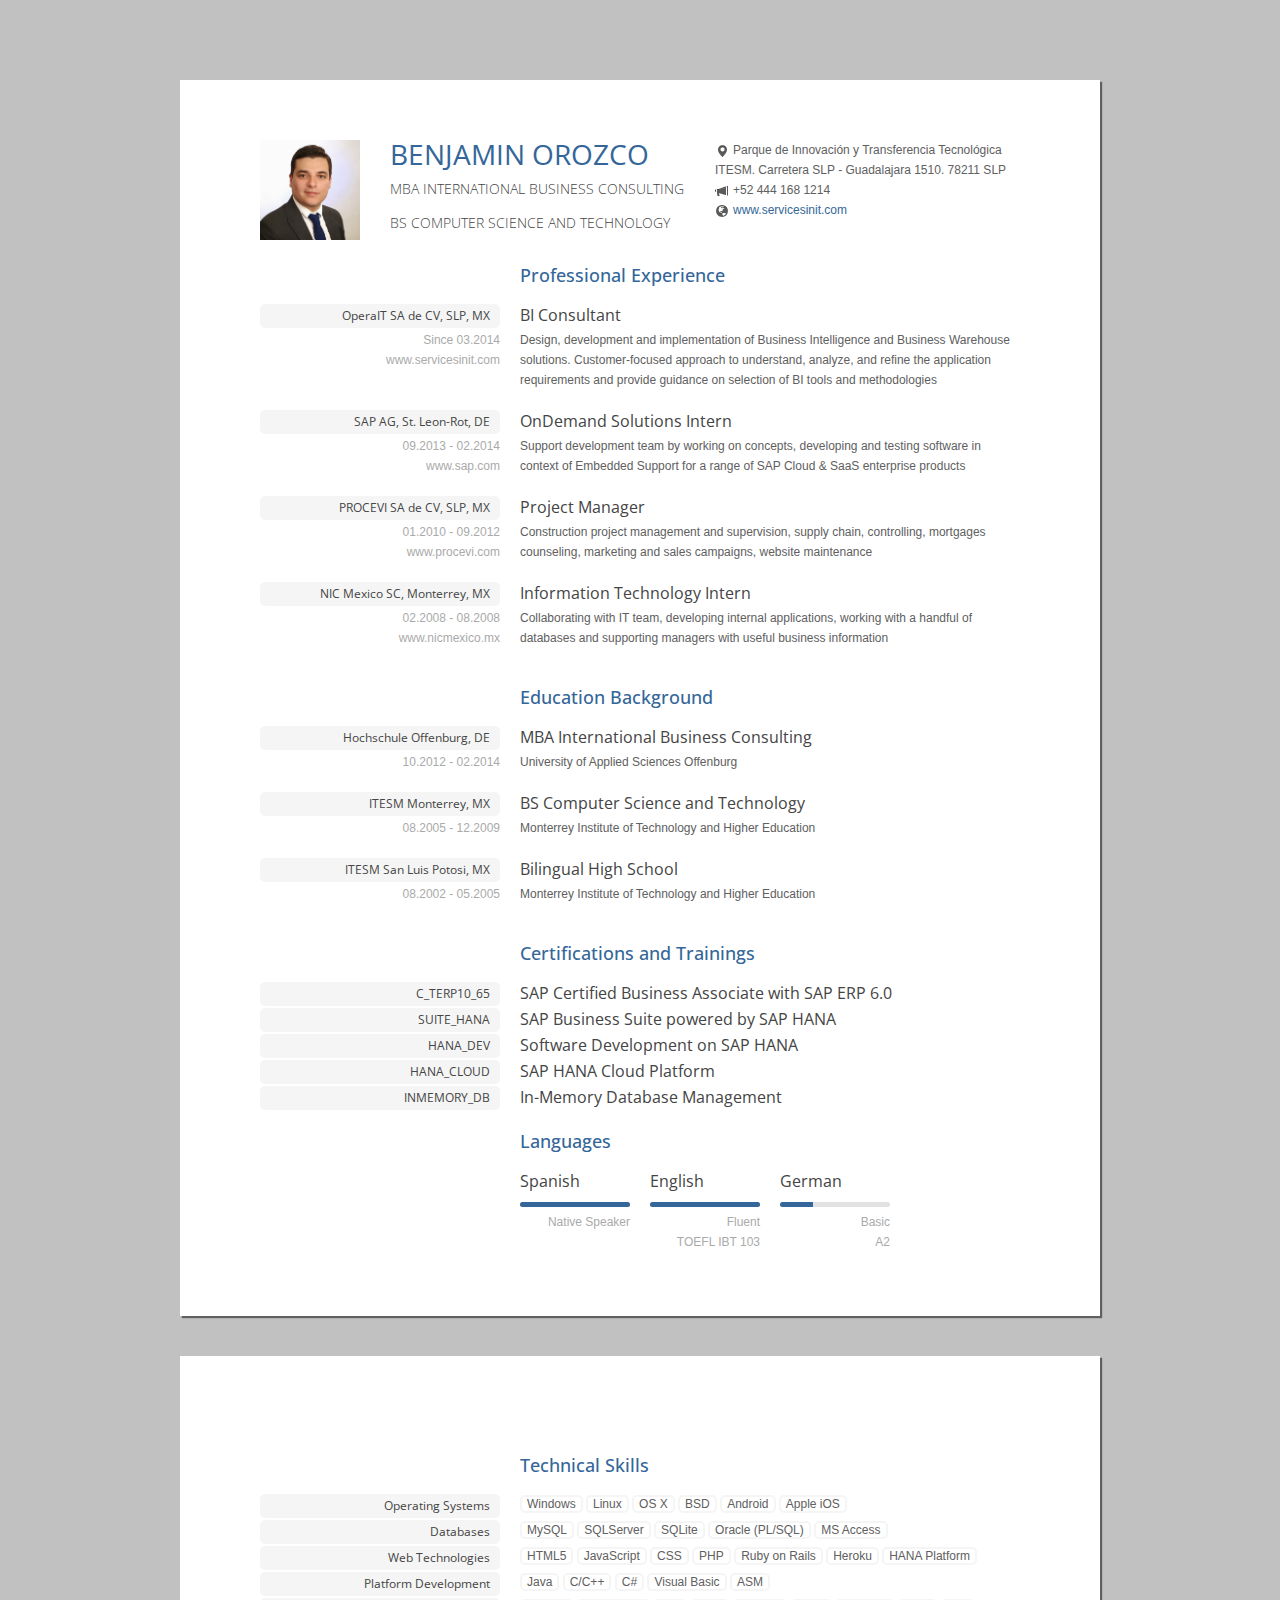
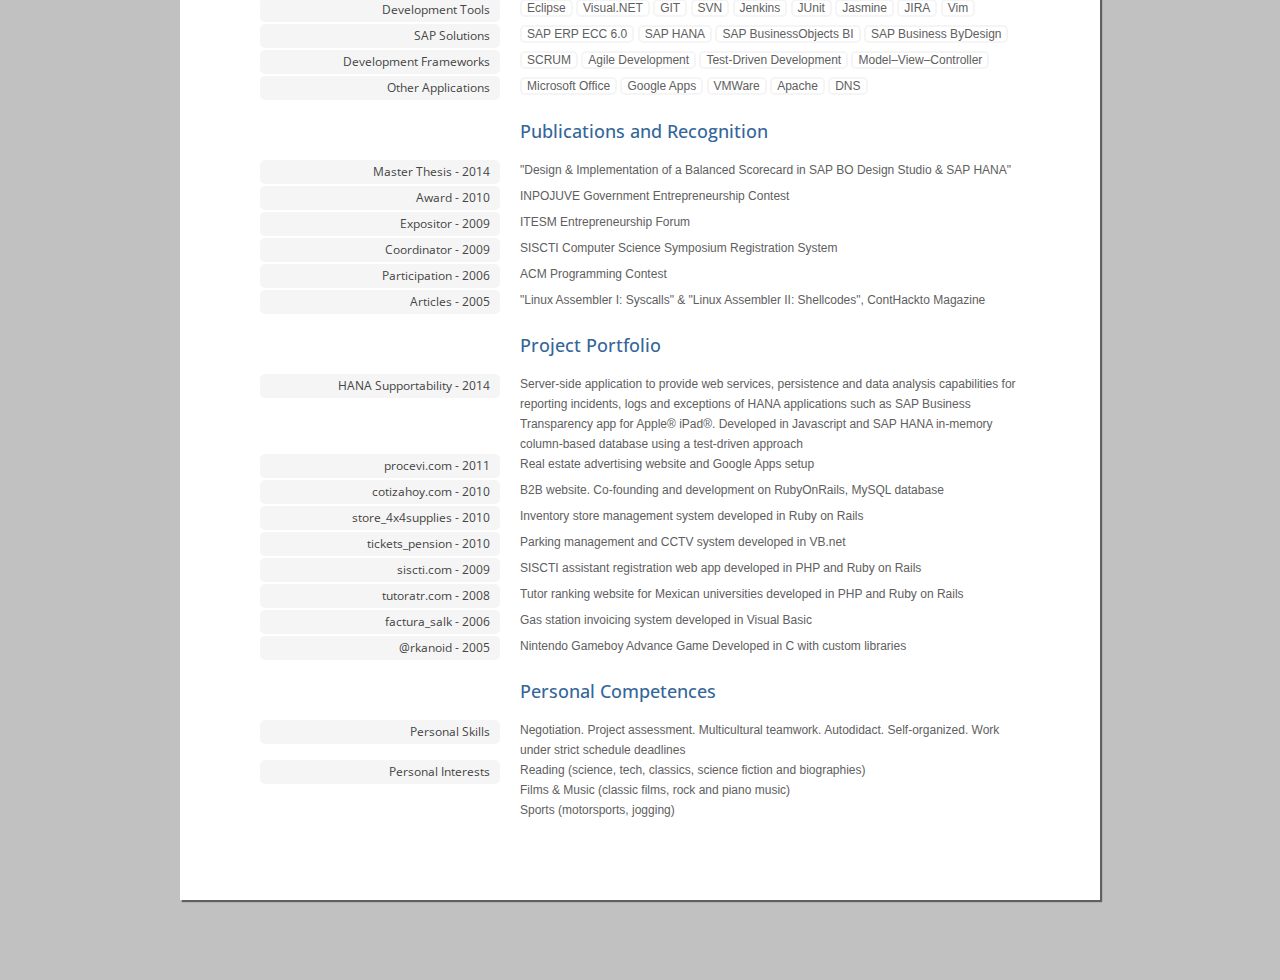
==== index_servicesinit.html @ 844eddcd "services in it branch" ====
<!DOCTYPE html>
<html lang="en">
	<head>
		<meta charset="utf-8">
		<meta name="viewport" content="width=device-width, initial-scale=1, maximum-scale=1" />
		<meta name="Description" content="Benjamin Orozco Resume / CV - cv.benoror.com - benoror@gmail.com - BS Computer Science and Technology - MBA International Business Consulting" />
		<meta name="Keywords"    content="Benjamin Orozco Resume / CV - cv.benoror.com - benoror@gmail.com - BS Computer Science and Technology - MBA International Business Consulting" />
		<title>Benjamin Orozco</title>
		<link rel="shortcut icon" href="favicon.ico" />
		<link type="text/css" href="base.css" rel="stylesheet" media="all" />
		<link type="text/css" href="grid.css" rel="stylesheet" media="all" />
		<link type="text/css" href="layout.css" rel="stylesheet" media="all" />
		<link href='http://fonts.googleapis.com/css?family=Open+Sans:300,400,700' rel='stylesheet' type='text/css' />
	</head>
	<body>
		<div class="wrap">
			<div class="content">
				<div class="row">
					<div class="span2">
						<img class="self-picture" src="Foto_CV_medium_BlueTie.jpg" alt="self-picture" />
					</div>
					<div class="span5">
						<h1 class="logo"> <a href="http://cv.benoror.com">Benjamin Orozco</a> </h1>
						<h1 class="logo"> <small>MBA International Business Consulting<br />BS Computer Science and Technology</small> </h1>
					</div>
					<div class="span5">
						<ul class="contact-info hide-on-phone fixed">
							<li><span class="icon icon-map-marker"></span>Parque de Innovación y Transferencia Tecnológica ITESM. Carretera SLP - Guadalajara 1510. 78211 SLP</li>
							<li><span class="icon icon-bullhorn"></span>+52 444 168 1214</li>
							<li><span class="icon icon-globe"></span><a href="http://www.servicesinit.com/">www.servicesinit.com</a></li>
						</ul>
					</div>
				</div>
				<!-- <div class="row">
					<div class="span12">
						<h2 class="cv-profile">BS Computer Science engineer as web developer, database administration, business intelligence. SAP certified on SAP HANA and Cloud technologies. MBA in International Business Consulting. Entrepreneur on a handful of ideas into web apps, on my own or with partners. Experienced in construction project management for the residential market in México.</h2>
					</div>
				</div> -->
				
				<!-- <div class="hr hide-on-phone"></div> -->
				
				<!-- 
					PROFESSIONAL EXPERIENCE
				-->
				
				<div class="row">
					<div class="span4">&nbsp;</div>
					<div class="span8">
						<h3 class="cv-section-title">Professional Experience</h3>
					</div>
				</div>
				
				<div class="row">
					<div class="span4 cv-item-description">
						<h6>OperaIT SA de CV, SLP, MX</h6>
						<p>
							<span class="mute">Since 03.2014</span><br/>
							<span class="mute">www.servicesinit.com</span>
						</p>
					</div>
					<div class="span8 cv-item-details">
						<h4>BI Consultant</h4>
						<p>Design, development and implementation of Business Intelligence and Business Warehouse solutions. Customer-focused approach to understand, analyze, and refine the application requirements and provide guidance on selection of BI tools and methodologies</p>
					</div>
				</div>
				<div class="row">
					<div class="span4 cv-item-description">
						<h6>SAP AG, St. Leon-Rot, DE</h6>
						<p>
							<span class="mute">09.2013 - 02.2014</span><br/>
							<span class="mute">www.sap.com</span>
						</p>
					</div>
					<div class="span8 cv-item-details">
						<h4>OnDemand Solutions Intern</h4>
						<p>Support development team by working on concepts, developing and testing software in context of Embedded Support for a range of SAP Cloud & SaaS enterprise products</p>
						<!-- <ul class="disc last">
							<li>Nunc in dolor id lacus dictum euismod molestie ut tortor</li>
							<li>Donec eget nunc pulvinar tortor sollicitudin consectetur id eget eros</li>
							<li>Lorem ipsum dolor sit amet, consectetur adipiscing elit</li>
						</ul> -->
					</div>
				</div>
				<div class="row">
					<div class="span4 cv-item-description">
						<h6>PROCEVI SA de CV, SLP, MX</h6>
						<p>
							<span class="mute">01.2010 - 09.2012</span><br/>
							<span class="mute">www.procevi.com</span>
						</p>
					</div>
					<div class="span8 cv-item-details">
						<h4>Project Manager</h4>
						<p>Construction project management and supervision, supply chain, controlling, mortgages counseling, marketing and sales campaigns, website maintenance</p>
					</div>
				</div>
				<div class="row">
					<div class="span4 cv-item-description">
						<h6>NIC Mexico SC, Monterrey, MX</h6>
						<p>
							<span class="mute">02.2008 - 08.2008</span><br/>
							<span class="mute">www.nicmexico.mx</span>
						</p>
					</div>
					<div class="span8 cv-item-details">
						<h4>Information Technology Intern</h4>
						<p>Collaborating with IT team, developing internal applications, working with a handful of databases and supporting managers with useful business information</p>
					</div>
				</div>
				
				<!-- 
					EDUCATION BACKGROUND
				-->
				
				<div class="row">
					<div class="span4">&nbsp;</div>
					<div class="span8">
						<h3 class="cv-section-title">Education Background</h3>
					</div>
				</div>
				
				<div class="row">
					<div class="span4 cv-item-description">
						<h6>Hochschule Offenburg, DE</h6>
						<p>
							<span class="mute">10.2012 - 02.2014</span>
						</p>
					</div>
					<div class="span8 cv-item-details">
						<h4>MBA International Business Consulting</h4>
						<p>University of Applied Sciences Offenburg</p>
					</div>
				</div>
				<div class="row">
					<div class="span4 cv-item-description">
						<h6>ITESM Monterrey, MX</h6>
						<p>
							<span class="mute">08.2005 - 12.2009</span>
						</p>
					</div>
					<div class="span8 cv-item-details">
						<h4>BS Computer Science and Technology</h4>
						<p>Monterrey Institute of Technology and Higher Education</p>
					</div>
				</div>
				<div class="row">
					<div class="span4 cv-item-description">
						<h6>ITESM San Luis Potosi, MX</h6>
						<p>
							<span class="mute">08.2002 - 05.2005</span>
						</p>
					</div>
					<div class="span8 cv-item-details">
						<h4>Bilingual High School</h4>
						<p>Monterrey Institute of Technology and Higher Education</p>
					</div>
				</div>
				
				<!-- 
					CERTIFICATIONS
				-->
				
				<div class="row">
					<div class="span4">&nbsp;</div>
					<div class="span8">
						<h3 class="cv-section-title">Certifications and Trainings</h3>
					</div>
				</div>

				<div class="row">
					<div class="span4 cv-item-description">
						<h6>C_TERP10_65</h6>
					</div>
					<div class="span8 cv-item-details">
						<h4>SAP Certified Business Associate with SAP ERP 6.0</h4>
					</div>
				</div>
				<div class="row">
					<div class="span4 cv-item-description">
						<h6>SUITE_HANA</h6>
					</div>
					<div class="span8 cv-item-details">
						<h4>SAP Business Suite powered by SAP HANA</h4>
					</div>
				</div>
				<div class="row">
					<div class="span4 cv-item-description">
						<h6>HANA_DEV</h6>
					</div>
					<div class="span8 cv-item-details">
						<h4>Software Development on SAP HANA</h4>
					</div>
				</div>
				<div class="row">
					<div class="span4 cv-item-description">
						<h6>HANA_CLOUD</h6>
					</div>
					<div class="span8 cv-item-details">
						<h4>SAP HANA Cloud Platform</h4>
					</div>
				</div>
				<div class="row">
					<div class="span4 cv-item-description">
						<h6>INMEMORY_DB</h6>
					</div>
					<div class="span8 cv-item-details">
						<h4>In-Memory Database Management</h4>
					</div>
				</div>
				
				<!-- 
					LANGUAGES
				-->
				
				<div class="row">
					<div class="span4">&nbsp;</div>
					<div class="span8">
						<h3 class="cv-section-title">Languages</h3>
					</div>
				</div>
				<div class="row">
					<div class="span4">&nbsp;</div>
					<div class="span8">
						<div class="row">
							<div class="span2 skill">
								<h4>Spanish</h4>
								<div class="level"><span class="l-10"></span></div>
								<p>Native Speaker</p>
							</div>
							<div class="span2 skill">
								<h4>English</h4>
								<div class="level"><span class="l-10"></span></div>
								<p>Fluent<br/>TOEFL IBT 103</p>
							</div>
							<div class="span2 skill">
								<h4>German</h4>
								<div class="level"><span class="l-3"></span></div>
								<p>Basic<br/>A2</p>
							</div>
						</div>
					</div>
				</div>
				
			</div>
		</div>
		
		
		<div class="wrap">
			<div class="content">
				
				<!-- 
					TECHNICAL SKILLS
				-->
				
				<div class="row ">
					<div class="span4">&nbsp;</div>
					<div class="span8">
						<br />
						<h3 class="cv-section-title">Technical Skills</h3>
					</div>
				</div>
				
				<div class="row">
					<div class="span4 cv-item-description">
						<h6>Operating Systems</h6>
					</div>
					<div class="span8">
						<span class="highlight">Windows</span>
						<span class="highlight">Linux</span>
						<span class="highlight">OS X</span>
						<span class="highlight">BSD</span>
						<span class="highlight">Android</span>
						<span class="highlight">Apple iOS</span>
					</div>
				</div>
				<div class="row">
					<div class="span4 cv-item-description">
						<h6>Databases</h6>
					</div>
					<div class="span8">
						<span class="highlight">MySQL</span>
						<span class="highlight">SQLServer</span>
						<span class="highlight">SQLite</span>
						<span class="highlight">Oracle (PL/SQL)</span>
						<span class="highlight">MS Access</span>
					</div>
				</div>
				<div class="row">
					<div class="span4 cv-item-description">
						<h6>Web Technologies</h6>
					</div>
					<div class="span8">
						<span class="highlight">HTML5</span>
						<span class="highlight">JavaScript</span>
						<span class="highlight">CSS</span>
						<span class="highlight">PHP</span>
						<span class="highlight">Ruby on Rails</span>
						<span class="highlight">Heroku</span>
						<span class="highlight">HANA Platform</span>
					</div>
				</div>
				<div class="row">
					<div class="span4 cv-item-description">
						<h6>Platform Development</h6>
					</div>
					<div class="span8">
						<span class="highlight">Java</span>
						<span class="highlight">C/C++</span>
						<span class="highlight">C#</span>
						<span class="highlight">Visual Basic</span>
						<span class="highlight">ASM</span>
					</div>
				</div>
				<div class="row">
					<div class="span4 cv-item-description">
						<h6>Development Tools</h6>
					</div>
					<div class="span8">
						<span class="highlight">Eclipse</span>
						<span class="highlight">Visual.NET</span>
						<span class="highlight">GIT</span>
						<span class="highlight">SVN</span>
						<span class="highlight">Jenkins</span>
						<span class="highlight">JUnit</span>
						<span class="highlight">Jasmine</span>
						<span class="highlight">JIRA</span>
						<span class="highlight">Vim</span>
					</div>
				</div>
				<div class="row">
					<div class="span4 cv-item-description">
						<h6>SAP Solutions</h6>
					</div>
					<div class="span8">
						<span class="highlight">SAP ERP ECC 6.0</span>
						<span class="highlight">SAP HANA</span>
						<span class="highlight">SAP BusinessObjects BI</span>
						<span class="highlight">SAP Business ByDesign</span>
					</div>
				</div>
				<div class="row">
					<div class="span4 cv-item-description">
						<h6>Development Frameworks</h6>
					</div>
					<div class="span8">
						<span class="highlight">SCRUM</span>
						<span class="highlight">Agile Development</span>
						<span class="highlight">Test-Driven Development</span>
						<span class="highlight">Model–View–Controller</span>
					</div>
				</div>
				<div class="row">
					<div class="span4 cv-item-description">
						<h6>Other Applications</h6>
					</div>
					<div class="span8">
						<span class="highlight">Microsoft Office</span>
						<span class="highlight">Google Apps</span>
						<span class="highlight">VMWare</span>
						<span class="highlight">Apache</span>
						<span class="highlight">DNS</span>
					</div>
				</div>
				
				<!-- 
					Publications
				-->
				
				<div class="row">
					<div class="span4">&nbsp;</div>
					<div class="span8">
						<h3 class="cv-section-title">Publications and Recognition</h3>
					</div>
				</div>

				<div class="row">
					<div class="span4 cv-item-description">
						<h6>Master Thesis - 2014</h6>
					</div>
					<div class="span8">
						<span>"Design & Implementation of a Balanced Scorecard in SAP BO Design Studio & SAP HANA"</span>
					</div>
				</div>
				<div class="row">
					<div class="span4 cv-item-description">
						<h6>Award - 2010</h6>
					</div>
					<div class="span8">
						<span>INPOJUVE Government Entrepreneurship Contest</span>
					</div>
				</div>
				<div class="row">
					<div class="span4 cv-item-description">
						<h6>Expositor - 2009</h6>
					</div>
					<div class="span8">
						<span>ITESM Entrepreneurship Forum</span>
					</div>
				</div>
				<div class="row">
					<div class="span4 cv-item-description">
						<h6>Coordinator - 2009</h6>
					</div>
					<div class="span8">
						<span>SISCTI Computer Science Symposium Registration System</span>
					</div>
				</div>
				<div class="row">
					<div class="span4 cv-item-description">
						<h6>Participation - 2006</h6>
					</div>
					<div class="span8">
						<span>ACM Programming Contest</span>
					</div>
				</div>
				<div class="row">
					<div class="span4 cv-item-description">
						<h6>Articles - 2005</h6>
					</div>
					<div class="span8">
						<span>"Linux Assembler I: Syscalls" & "Linux Assembler II: Shellcodes", ContHackto Magazine</span>
					</div>
				</div>
				
				<!-- 
					PORTFOLIO
				-->
				
				<div class="row">
					<div class="span4">&nbsp;</div>
					<div class="span8">
						<h3 class="cv-section-title">Project Portfolio</h3>
					</div>
				</div>

				<div class="row">
					<div class="span4 cv-item-description">
						<h6>HANA Supportability - 2014</h6>
					</div>
					<div class="span8">
						<span>Server-side application to provide web services, persistence and data analysis capabilities for reporting incidents, logs and exceptions of HANA applications such as SAP Business Transparency app for Apple® iPad®. Developed in Javascript and SAP HANA in-memory column-based database using a test-driven approach</span>
					</div>
				</div>

				<div class="row">
					<div class="span4 cv-item-description">
						<h6>procevi.com - 2011</h6>
					</div>
					<div class="span8">
						<span>Real estate advertising website and Google Apps setup</span>
					</div>
				</div>

				<div class="row">
					<div class="span4 cv-item-description">
						<h6>cotizahoy.com - 2010</h6>
					</div>
					<div class="span8">
						<span>B2B website. Co-founding and development on RubyOnRails, MySQL database</span>
					</div>
				</div>

				<div class="row">
					<div class="span4 cv-item-description">
						<h6>store_4x4supplies - 2010</h6>
					</div>
					<div class="span8">
						<span>Inventory store management system developed in Ruby on Rails</span>
					</div>
				</div>

				<div class="row">
					<div class="span4 cv-item-description">
						<h6>tickets_pension - 2010</h6>
					</div>
					<div class="span8">
						<span>Parking management and CCTV system developed in VB.net</span>
					</div>
				</div>

				<div class="row">
					<div class="span4 cv-item-description">
						<h6>siscti.com - 2009</h6>
					</div>
					<div class="span8">
						<span>SISCTI assistant registration web app developed in PHP and Ruby on Rails</span>
					</div>
				</div>

				<div class="row">
					<div class="span4 cv-item-description">
						<h6>tutoratr.com - 2008</h6>
					</div>
					<div class="span8">
						<span>Tutor ranking website for Mexican universities developed in PHP and Ruby on Rails</span>
					</div>
				</div>

				<div class="row">
					<div class="span4 cv-item-description">
						<h6>factura_salk - 2006</h6>
					</div>
					<div class="span8">
						<span>Gas station invoicing system developed in Visual Basic</span>
					</div>
				</div>

				<div class="row">
					<div class="span4 cv-item-description">
						<h6>@rkanoid - 2005</h6>
					</div>
					<div class="span8">
						<span>Nintendo Gameboy Advance Game Developed in C with custom libraries</span>
					</div>
				</div>
				
				<!-- 
					Personal Competences
				-->
				
				<div class="row">
					<div class="span4">&nbsp;</div>
					<div class="span8">
						<h3 class="cv-section-title">Personal Competences</h3>
					</div>
				</div>
				
				<div class="row">
					<div class="span4 cv-item-description">
						<h6>Personal Skills</h6>
					</div>
					<div class="span8">
						<span>Negotiation. Project assessment. Multicultural teamwork. Autodidact. Self-organized. Work under strict schedule deadlines</span>
					</div>
				</div>
				<div class="row">
					<div class="span4 cv-item-description">
						<h6>Personal Interests</h6>
					</div>
					<div class="span8">
						<span>
							<ul class="unstyled">
								<li>Reading (science, tech, classics, science fiction and biographies)</li>
								<li>Films & Music (classic films, rock and piano music)</li>
								<li>Sports (motorsports, jogging)</li>
							</ul>
						</span>
					</div>
				</div>

			</div>
		</div>
	</body>
</html>
---- base.css ----
html,body,div,span,applet,object,iframe,h1,h2,h3,h4,h5,h6,p,blockquote,pre,a,abbr,acronym,address,big,cite,code,del,dfn,em,img,ins,kbd,q,s,samp,small,strike,strong,sub,sup,tt,var,b,u,i,center,dl,dt,dd,ol,ul,li,fieldset,form,label,legend,table,caption,tbody,tfoot,thead,tr,th,td,article,aside,canvas,details,embed,figure,figcaption,footer,header,hgroup,menu,nav,output,ruby,section,summary,time,mark,audio,video {
border:0;
font-size:100%;
font:inherit;
vertical-align:baseline;
margin:0;
padding:0;
}

article,aside,details,figcaption,figure,footer,header,hgroup,menu,nav,section {
display:block;
}

body {
-webkit-font-smoothing:antialiased;
-webkit-text-size-adjust:100%;
-ms-text-size-adjust:100%;
background:#c1c1c1;
color:#606060;
font:12px Arial,sans-serif;
font-weight:300;
line-height:20px;
}

ol,ul {
list-style:none;
}

blockquote,q {
quotes:none;
}

blockquote:before,blockquote:after,q:before,q:after {
content:none;
}

table {
background-color:transparent;
border-collapse:collapse;
border-spacing:0;
width:100%;
margin-bottom:20px;
}

html {
font-size:100%;
overflow-y:scroll;
}

h1,h2,h3,h4,h5,h6 {
color:#444;
font-family:'Open Sans',Arial,sans-serif;
font-weight:400;
}

h1 a,h2 a,h3 a,h4 a,h5 a,h6 a {
font-weight:inherit;
}

h1 {
font-size:28px;
line-height:50px;
margin-bottom:14px;
}

h2 {
font-size:22px;
line-height:40px;
margin-bottom:10px;
}

h3 {
font-size:18px;
line-height:34px;
margin-bottom:8px;
}

h4 {
font-size:16px;
line-height:30px;
margin-bottom:4px;
}

h5 {
font-size:14px;
line-height:24px;
}

h6 {
font-size:12px;
line-height:21px;
}

p {
margin-bottom:20px;
}

strong {
font-weight:700;
color:#333;
}

small {
font-size:90%;
}

sub {
vertical-align:sub;
font-size:10px;
}

sup {
vertical-align:super;
font-size:10px;
}

abbr[title] {
border-bottom:1px dotted #999;
cursor:help;
}

address {
display:block;
margin-bottom:20px;
}

blockquote span {
display:block;
color:#999;
margin-top:5px;
}

blockquote span:before {
content:'\2013 \00A0';
}

hr {
border:solid #efefef;
height:0;
border-width:1px 0 0;
margin:30px 0;
}

code,pre {
font-family:Monaco,Menlo,Consolas,"Courier New",monospace;
-webkit-border-radius:3px;
-moz-border-radius:3px;
border-radius:3px;
}

code {
background-color:#f7f7f7;
border:1px solid #e1e1e8;
color:#d14;
padding:1px 4px;
}

pre {
display:block;
white-space:pre;
background-color:#f7f7f7;
border:1px solid #e1e1e8;
margin-bottom:20px;
overflow-x:auto;
padding:20px;
}

.hr {
border-top:1px solid #efefef;
margin:40px 0;
}

.text-left {
text-align:left;
}

.text-right {
text-align:right;
}

.text-center {
text-align:center;
}

.text-highlight {
background-color:#D5EDF8;
color:#111;
padding:1px 5px;
}

.text-highlight2 {
background-color:#FFF6BF;
color:#111;
padding:1px 5px;
}

.text-uppercase {
text-transform:uppercase;
}

.mute {
color:#aaa;
}

a,a:visited {
color:#346699;
text-decoration:none;
outline:0;
}

a:hover,a:focus {
text-decoration:underline;
}

ul,ol {
margin-bottom:20px;
list-style-position:inside;
}

ul ul,ul ol,ol ol,ol ul {
margin-left:30px;
margin-bottom:0;
}

ul {
list-style-type:disc;
}

ol {
list-style-type:decimal;
}

ul.unstyled {
list-style-type:none;
}

.ie7 ul.unstyled {
list-style-position:outside;
}

ul.square {
list-style-type:square;
}

ul.circle {
list-style-type:circle;
}

ul.checklist {
list-style-image:url(images/bg-checklist.png);
}

img {
-ms-interpolation-mode:bicubic;
border:0;
}

.img-align-left {
float:left;
margin:5px 10px 0 0;
}

.img-align-right {
float:right;
margin:5px 0 0 10px;
}

caption {
text-align:center;
font-weight:700;
margin:20px 0;
}

table th,table td {
text-align:left;
vertical-align:top;
border-top:1px solid #efefef;
padding:8px;
}

table th {
font-weight:700;
border-top:0;
}

table thead th {
vertical-align:bottom;
}

.table-bordered {
border:1px solid #efefef;
border-collapse:separate;
border-left:0;
}

.table-bordered th,.table-bordered td {
border-left:1px solid #efefef;
}

.table-bordered caption+thead tr:first-child th,.table-bordered caption+tbody tr:first-child th,.table-bordered caption+tbody tr:first-child td,.table-bordered colgroup+thead tr:first-child th,.table-bordered colgroup+tbody tr:first-child th,.table-bordered colgroup+tbody tr:first-child td,.table-bordered thead:first-child tr:first-child th,.table-bordered tbody:first-child tr:first-child th,.table-bordered tbody:first-child tr:first-child td {
border-top:none;
}

.table-condensed th,.table-condensed td {
padding:4px 8px;
}

.table-striped tbody tr:nth-child(odd) td,.table-striped tbody tr:nth-child(odd) th {
background-color:#f9f9f9;
}

.btn {
display:inline-block;
cursor:pointer;
line-height:18px;
text-decoration:none;
outline:0;
-webkit-border-radius:3px;
-moz-border-radius:3px;
border-radius:3px;
-webkit-box-shadow:inset 1px 0 0 rgba(255,255,255,.2);
-moz-box-shadow:inset 1px 0 0 rgba(255,255,255,.2);
box-shadow:inset 0 1px 0 rgba(255,255,255,.2);
border:1px solid #ddd;
background-color:#F7F7F7;
background-image:linear-gradient(bottom,#F7F7F70%,#FFF100%);
color:#444;
text-shadow:1px 1px 0 #fff;
filter:dropshadow(color=#fff,offx=1,offy=1);
margin:0 5px 20px 0;
padding:6px 12px;
}

.btn:active {
-webkit-box-shadow:inset 0 1px 2px 0 rgba(0,0,0,0.05);
box-shadow:inset 0 1px 2px 0 rgba(0,0,0,0.05);
}

a.btn {
text-decoration:none;
}

.btn-large {
font-size:14px;
padding:7px 14px;
}

.btn i,.btn-large i {
float:left;
margin:2px 8px 0 -4px;
}

.btn-white {
border:1px solid #ddd;
background-color:#F7F7F7;
background-image:linear-gradient(bottom,#F7F7F70%,#FFF100%);
color:#444;
text-shadow:1px 1px 0 #fff;
filter:dropshadow(color=#fff,offx=1,offy=1);
}

.btn-black {
border:1px solid #464646;
background-color:#464646;
background-image:linear-gradient(bottom,#4646460%,#656565100%);
color:#fff;
text-shadow:1px -1px 0 #444;
filter:dropshadow(color=#4444,offx=1,offy=1);
}

.btn-black:hover {
background:#535353;
}

.btn-blue {
border:1px solid #1f70ad;
background-color:#2778C8;
background-image:linear-gradient(bottom,#2778C80%,#2B8EC7100%);
color:#fff;
text-shadow:1px -1px 0 #1c6396;
filter:dropshadow(color=#1c6396,offx=1,offy=1);
}

.btn-blue:hover {
background:#287fc8;
}

.btn-red {
border:1px solid #b23730;
background-color:#C74039;
background-image:linear-gradient(bottom,#C740390%,#E35752100%);
color:#fff;
text-shadow:1px -1px 0 #a43b37;
filter:dropshadow(color=#a43b37,offx=1,offy=1);
}

.btn-red:hover {
background:#ce4640;
}

.btn-green {
border:1px solid #819633;
background-color:#8DA046;
background-image:linear-gradient(bottom,#8DA0460%,#A3B951100%);
color:#fff;
text-shadow:1px -1px 0 #77873b;
filter:dropshadow(color=#77873b,offx=1,offy=1);
}

.btn-green:hover {
background:#93a749;
}

.icon,.icon-white {
display:inline-block;
width:14px;
height:14px;
line-height:14px;
vertical-align:middle;
background-position:14px 14px;
background-repeat:no-repeat;
margin-right:4px;
}

.icon {
background-image:url(images/bg-glyphicons-halflings.png);
opacity:0.8;
}

.icon-white {
background-image:url(images/bg-glyphicons-halflings-white.png);
opacity:1;
}

.icon-glass {
background-position:0 0;
}

.icon-music {
background-position:-24px 0;
}

.icon-search {
background-position:-48px 0;
}

.icon-envelope {
background-position:-72px 0;
}

.icon-heart {
background-position:-96px 0;
}

.icon-star {
background-position:-120px 0;
}

.icon-star-empty {
background-position:-144px 0;
}

.icon-user {
background-position:-168px 0;
}

.icon-film {
background-position:-192px 0;
}

.icon-th-large {
background-position:-216px 0;
}

.icon-th {
background-position:-240px 0;
}

.icon-th-list {
background-position:-264px 0;
}

.icon-ok {
background-position:-288px 0;
}

.icon-remove {
background-position:-312px 0;
}

.icon-zoom-in {
background-position:-336px 0;
}

.icon-zoom-out {
background-position:-360px 0;
}

.icon-off {
background-position:-384px 0;
}

.icon-signal {
background-position:-408px 0;
}

.icon-cog {
background-position:-432px 0;
}

.icon-trash {
background-position:-456px 0;
}

.icon-home {
background-position:0 -24px;
}

.icon-file {
background-position:-24px -24px;
}

.icon-time {
background-position:-48px -24px;
}

.icon-road {
background-position:-72px -24px;
}

.icon-download-alt {
background-position:-96px -24px;
}

.icon-download {
background-position:-120px -24px;
}

.icon-upload {
background-position:-144px -24px;
}

.icon-inbox {
background-position:-168px -24px;
}

.icon-play-circle {
background-position:-192px -24px;
}

.icon-repeat {
background-position:-216px -24px;
}

.icon-refresh {
background-position:-240px -24px;
}

.icon-list-alt {
background-position:-264px -24px;
}

.icon-lock {
background-position:-287px -24px;
}

.icon-flag {
background-position:-312px -24px;
}

.icon-headphones {
background-position:-336px -24px;
}

.icon-volume-off {
background-position:-360px -24px;
}

.icon-volume-down {
background-position:-384px -24px;
}

.icon-volume-up {
background-position:-408px -24px;
}

.icon-qrcode {
background-position:-432px -24px;
}

.icon-barcode {
background-position:-456px -24px;
}

.icon-tag {
background-position:0 -48px;
}

.icon-tags {
background-position:-25px -48px;
}

.icon-book {
background-position:-48px -48px;
}

.icon-bookmark {
background-position:-72px -48px;
}

.icon-print {
background-position:-96px -48px;
}

.icon-camera {
background-position:-120px -48px;
}

.icon-font {
background-position:-144px -48px;
}

.icon-bold {
background-position:-167px -48px;
}

.icon-italic {
background-position:-192px -48px;
}

.icon-text-height {
background-position:-216px -48px;
}

.icon-text-width {
background-position:-240px -48px;
}

.icon-align-left {
background-position:-264px -48px;
}

.icon-align-center {
background-position:-288px -48px;
}

.icon-align-right {
background-position:-312px -48px;
}

.icon-align-justify {
background-position:-336px -48px;
}

.icon-list {
background-position:-360px -48px;
}

.icon-indent-left {
background-position:-384px -48px;
}

.icon-indent-right {
background-position:-408px -48px;
}

.icon-facetime-video {
background-position:-432px -48px;
}

.icon-picture {
background-position:-456px -48px;
}

.icon-pencil {
background-position:0 -72px;
}

.icon-map-marker {
background-position:-24px -72px;
}

.icon-adjust {
background-position:-48px -72px;
}

.icon-tint {
background-position:-72px -72px;
}

.icon-edit {
background-position:-96px -72px;
}

.icon-share {
background-position:-120px -72px;
}

.icon-check {
background-position:-144px -72px;
}

.icon-move {
background-position:-168px -72px;
}

.icon-step-backward {
background-position:-192px -72px;
}

.icon-fast-backward {
background-position:-216px -72px;
}

.icon-backward {
background-position:-240px -72px;
}

.icon-play {
background-position:-264px -72px;
}

.icon-pause {
background-position:-288px -72px;
}

.icon-stop {
background-position:-312px -72px;
}

.icon-forward {
background-position:-336px -72px;
}

.icon-fast-forward {
background-position:-360px -72px;
}

.icon-step-forward {
background-position:-384px -72px;
}

.icon-eject {
background-position:-408px -72px;
}

.icon-chevron-left {
background-position:-432px -72px;
}

.icon-chevron-right {
background-position:-456px -72px;
}

.icon-plus-sign {
background-position:0 -96px;
}

.icon-minus-sign {
background-position:-24px -96px;
}

.icon-remove-sign {
background-position:-48px -96px;
}

.icon-ok-sign {
background-position:-72px -96px;
}

.icon-question-sign {
background-position:-96px -96px;
}

.icon-info-sign {
background-position:-120px -96px;
}

.icon-screenshot {
background-position:-144px -96px;
}

.icon-remove-circle {
background-position:-168px -96px;
}

.icon-ok-circle {
background-position:-192px -96px;
}

.icon-ban-circle {
background-position:-216px -96px;
}

.icon-arrow-left {
background-position:-240px -96px;
}

.icon-arrow-right {
background-position:-264px -96px;
}

.icon-arrow-up {
background-position:-289px -96px;
}

.icon-arrow-down {
background-position:-312px -96px;
}

.icon-share-alt {
background-position:-336px -96px;
}

.icon-resize-full {
background-position:-360px -96px;
}

.icon-resize-small {
background-position:-384px -96px;
}

.icon-plus {
background-position:-408px -96px;
}

.icon-minus {
background-position:-433px -96px;
}

.icon-asterisk {
background-position:-456px -96px;
}

.icon-exclamation-sign {
background-position:0 -120px;
}

.icon-gift {
background-position:-24px -120px;
}

.icon-leaf {
background-position:-48px -120px;
}

.icon-fire {
background-position:-72px -120px;
}

.icon-eye-open {
background-position:-96px -120px;
}

.icon-eye-close {
background-position:-120px -120px;
}

.icon-warning-sign {
background-position:-144px -120px;
}

.icon-plane {
background-position:-168px -120px;
}

.icon-calendar {
background-position:-192px -120px;
}

.icon-random {
background-position:-216px -120px;
}

.icon-comment {
background-position:-240px -120px;
}

.icon-magnet {
background-position:-264px -120px;
}

.icon-chevron-up {
background-position:-288px -120px;
}

.icon-chevron-down {
background-position:-313px -119px;
}

.icon-retweet {
background-position:-336px -120px;
}

.icon-shopping-cart {
background-position:-360px -120px;
}

.icon-folder-close {
background-position:-384px -120px;
}

.icon-folder-open {
background-position:-408px -120px;
}

.icon-resize-vertical {
background-position:-432px -119px;
}

.icon-resize-horizontal {
background-position:-456px -118px;
}

.icon-hdd {
background-position:0 -144px;
}

.icon-bullhorn {
background-position:-24px -144px;
}

.icon-bell {
background-position:-48px -144px;
}

.icon-certificate {
background-position:-72px -144px;
}

.icon-thumbs-up {
background-position:-96px -144px;
}

.icon-thumbs-down {
background-position:-120px -144px;
}

.icon-hand-right {
background-position:-144px -144px;
}

.icon-hand-left {
background-position:-168px -144px;
}

.icon-hand-up {
background-position:-192px -144px;
}

.icon-hand-down {
background-position:-216px -144px;
}

.icon-circle-arrow-right {
background-position:-240px -144px;
}

.icon-circle-arrow-left {
background-position:-264px -144px;
}

.icon-circle-arrow-up {
background-position:-288px -144px;
}

.icon-circle-arrow-down {
background-position:-312px -144px;
}

.icon-globe {
background-position:-336px -144px;
}

.icon-wrench {
background-position:-360px -144px;
}

.icon-tasks {
background-position:-384px -144px;
}

.icon-filter {
background-position:-408px -144px;
}

.icon-briefcase {
background-position:-432px -144px;
}

.icon-fullscreen {
background-position:-456px -144px;
}

form p {
margin-bottom:15px;
}

label {
display:block;
margin-bottom:5px;
}

label span {
color:red;
}

input[type=text],textarea,select {
border:1px solid #ddd;
outline:none;
max-width:100%;
display:block;
margin-bottom:10px;
background:#fff;
color:#666;
width:220px;
-webkit-box-shadow:0 1px 1px 0 rgba(180,180,180,0.1);
-moz-box-shadow:0 1px 1px 0 rgba(180,180,180,0.1);
box-shadow:0 1px 1px 0 rgba(180,180,180,0.1);
-webkit-border-radius:3px;
-moz-border-radius:3px;
border-radius:3px;
padding:6px 10px;
}

input[type=text]:focus,textarea:focus {
outline:0;
border-color:#cdcdcd;
}

select {
height:32px;
}

textarea {
min-height:100px;
overflow:auto;
}

.radio,.checkbox {
min-height:18px;
padding-left:18px;
}

.radio input[type=radio],.checkbox input[type=checkbox] {
float:left;
margin-left:-18px;
}

.alert {
margin-bottom:20px;
color:#C59A2E;
text-shadow:0 1px 0 rgba(255,255,255,0.5);
background-color:#FBFAE2;
border:1px solid #DED58A;
-webkit-border-radius:3px;
-moz-border-radius:3px;
border-radius:3px;
padding:10px 35px 10px 15px;
}

.alert p+p {
margin-top:5px;
}

.alert-success {
color:#5F9025;
background-color:#ECF7E2;
border-color:#B3DC82;
}

.alert-error {
color:#E45959;
background-color:#FFECEC;
border-color:#FBC4C4;
}

.alert-info {
color:#6A91B2;
background-color:#EEF8FE;
border-color:#B6D7E8;
}

.alert-block {
padding:20px 35px 20px 15px;
}

.bordered {
border:1px solid #efefef;
padding:2px;
}

em,blockquote p {
font-style:italic;
}

p.last,h1.last,h2.last,h3.last,h4.last,h5.last,address.last,ul.last,ol.last,.alert p {
margin-bottom:0;
}

.btn:hover,.btn-white:hover {
background:#fbfbfb;
}

.left-h4 {
text-align:right;
}

img.self-picture {
height: 100px;
}
---- grid.css ----
.row {
position:relative;
width:760px;
display:block;
min-height:1%;
margin:0 auto;
}

.row .row {
width:auto;
margin:0;
}

.span1 {
width:45px;
margin-left:20px;
}

.span2 {
width:110px;
margin-left:20px;
}

.span3 {
width:175px;
margin-left:20px;
}

.span4 {
width:240px;
margin-left:20px;
}

.span5 {
width:305px;
margin-left:20px;
}

.span6 {
width:370px;
margin-left:20px;
}

.span7 {
width:435px;
margin-left:20px;
}

.span8 {
width:500px;
margin-left:20px;
}

.span9 {
width:565px;
margin-left:20px;
}

.span10 {
width:630px;
margin-left:20px;
}

.span11 {
width:695px;
margin-left:20px;
}

.span12 {
width:760px;
margin-left:20px;
}

.span1:first-child,.span2:first-child,.span3:first-child,.span4:first-child,.span5:first-child,.span6:first-child,.span7:first-child,.span8:first-child,.span9:first-child,.span10:first-child,.span11:first-child,.span12:first-child {
margin-left:0;
}

.float-right {
float:right;
}

.responsive-img {
max-width:100%;
height:auto;
}

.responsive-embed {
position:relative;
height:0;
overflow:hidden;
margin-bottom:20px;
padding:0 0 56.25%;
}

.responsive-embed iframe,.responsive-embed object,.responsive-embed embed {
position:absolute;
top:0;
left:0;
width:100%;
height:100%;
}

.fixed {
display:block;
min-height:1%;
}

.clear {
clear:both;
display:block;
overflow:hidden;
visibility:hidden;
width:0;
height:0;
}

.span1,.span2,.span3,.span4,.span5,.span6,.span7,.span8,.span9,.span10,.span11,.span12,.float-left {
float:left;
}

.row:after,.fixed:after {
content:".";
display:block;
height:0;
clear:both;
visibility:hidden;
}

* html .row,* html .fixed {
height:1%;
}

@media only screen and min-width768px and max-width959px {
.row {
width:705px;
}

.span1 {
width:45px;
margin-left:15px;
}

.span2 {
width:105px;
margin-left:15px;
}

.span3 {
width:165px;
margin-left:15px;
}

.span4 {
width:225px;
margin-left:15px;
}

.span5 {
width:285px;
margin-left:15px;
}

.span6 {
width:345px;
margin-left:15px;
}

.span7 {
width:405px;
margin-left:15px;
}

.span8 {
width:465px;
margin-left:15px;
}

.span9 {
width:525px;
margin-left:15px;
}

.span10 {
width:585px;
margin-left:15px;
}

.span11 {
width:646px;
margin-left:15px;
}

.span12 {
width:705px;
margin-left:15px;
}
}

@media only screen and max-width767px {
.row {
width:280px;
}

.span1,.span2,.span3,.span4,.span5,.span6,.span7,.span8,.span9,.span10,.span11,.span12 {
width:280px;
margin-left:0;
}
}

@media only screen and min-width480px and max-width767px {
.row {
width:420px;
}

.span1,.span2,.span3,.span4,.span5,.span6,.span7,.span8,.span9,.span10,.span11,.span12 {
width:420px;
margin-left:0;
}
}
---- layout.css ----
.wrap {
width:760px;
background-color:#fff;
-webkit-box-shadow:2px 2px 1px #606060;
box-shadow:2px 2px 1px #606060;
margin:80px auto;
padding:60px 80px 60px;
}

.wrap+.wrap {
margin-top:-40px;
}

.ie7 body {
padding:80px 0;
}

.ie7 .wrap {
margin:0 auto 40px;
}

.ie7 .wrap,.ie8 .wrap {
border-right:1px solid #999;
border-bottom:1px solid #999;
}

.logo {
line-height:29px;
text-transform:uppercase;
margin-bottom:0;
color:#346699;
}

.logo small {
font-weight:300;
font-size:14px;
color:#444;
}

.address-info {
padding-right:20px;
border-right:1px solid #efefef;
text-align:right;
margin-bottom:0;
}

.contact-info {
list-style:none;
margin-bottom:0;
}

.cv-profile {
border-top:1px solid #efefef;
border-bottom:1px solid #efefef;
font-weight:300;
font-size:20px;
line-height:32px;
text-align:center;
margin:40px 0;
padding:40px 0;
}

.cv-section-title {
color:#346699;
line-height:18px;
margin:20px 0 20px;
font-weight: 500;
}

.cv-item-description {
text-align:right;
}

.cv-item-description h6 {
line-height:24px;
margin-bottom:2px;
background-color:#f5f5f5;
-webkit-border-radius:5px;
border-radius:5px;
padding:0 10px;
}

.highlight {
border:2px solid #f5f5f5;
-webkit-border-radius:5px;
border-radius:5px;
padding:0 5px;
}

.highlight2 {
border:2px solid #f5f5f5;
-webkit-border-radius:5px;
border-radius:5px;
padding:0 5px;
}

.cv-item-details h4 {
line-height:22px;
margin-bottom:4px;
}

.skill h4 {
line-height:22px;
margin-bottom:10px;
}

.skill p {
text-align:right;
color:#aaa;
margin-bottom:0;
}

.level {
text-indent:-9999px;
background-color:#e2e2e2;
height:5px;
width:100%;
-webkit-border-radius:5px;
border-radius:5px;
margin:5px 0;
}

.l-1 {
width:10%;
display:block;
background-color:#346699;
height:5px;
-webkit-border-radius:5px 0 0 5px;
border-radius:5px 0 0 5px;
}

.l-2 {
width:20%;
display:block;
background-color:#346699;
height:5px;
-webkit-border-radius:5px 0 0 5px;
border-radius:5px 0 0 5px;
}

.l-3 {
width:30%;
display:block;
background-color:#346699;
height:5px;
-webkit-border-radius:5px 0 0 5px;
border-radius:5px 0 0 5px;
}

.l-4 {
width:40%;
display:block;
background-color:#346699;
height:5px;
-webkit-border-radius:5px 0 0 5px;
border-radius:5px 0 0 5px;
}

.l-5 {
width:50%;
display:block;
background-color:#346699;
height:5px;
-webkit-border-radius:5px 0 0 5px;
border-radius:5px 0 0 5px;
}

.l-6 {
width:60%;
display:block;
background-color:#346699;
height:5px;
-webkit-border-radius:5px 0 0 5px;
border-radius:5px 0 0 5px;
}

.l-7 {
width:70%;
display:block;
background-color:#346699;
height:5px;
-webkit-border-radius:5px 0 0 5px;
border-radius:5px 0 0 5px;
}

.l-8 {
width:80%;
display:block;
background-color:#346699;
height:5px;
-webkit-border-radius:5px 0 0 5px;
border-radius:5px 0 0 5px;
}

.l-9 {
width:90%;
display:block;
background-color:#346699;
height:5px;
-webkit-border-radius:5px 0 0 5px;
border-radius:5px 0 0 5px;
}

.l-10 {
width:100%;
display:block;
background-color:#346699;
height:5px;
-webkit-border-radius:5px;
border-radius:5px;
}

.portfolio-items {
background-color:#f5f5f5;
border-bottom:1px solid #efefef;
margin:0 -80px 40px;
padding:80px 80px 70px;
}

.portfolio-items h2 {
font-weight:300;
}

.portfolio-items .slides ul {
margin-left:0;
margin-bottom:20px;
}

.contact-info-2 {
list-style:none;
}

.contact-info-2 li {
float:left;
margin-left:5px;
font-size:16px;
}

#contact-form {
overflow:hidden;
}

#contact-form fieldset {
margin:0;
padding:0;
}

#contact-form p#formstatus {
margin-bottom:0;
}

#contact-form textarea {
color:#ccc;
width:277px;
padding:9px 10px;
}

#contact-form input[type=text] {
color:#ccc;
}

.resize {
position:fixed;
bottom:-5px;
right:0;
}

.cv-item,.skill {
margin-bottom:4px;
}

#contact-form textarea:focus,#contact-form input[type=text]:focus {
color:#444;
}

@media only screen and min-width768px and max-width959px {
.wrap {
width:auto;
-webkit-box-shadow:2px 2px 1px #606060;
box-shadow:2px 2px 1px #606060;
margin:40px auto;
padding:60px 0;
}

.wrap+.wrap {
margin-top:0;
}

.portfolio-items {
margin:0 0 40px;
padding:80px 0;
}

#contact-form textarea {
width:255px;
}

#contact-form input[type=text] {
width:205px;
}
}

@media only screen and max-width767px {
.hide-on-phone {
display:none;
}

.wrap {
width:auto;
-webkit-box-shadow:0 0 4px #606060;
box-shadow:0 0 4px #606060;
margin:25px auto;
padding:60px 0;
}

.wrap+.wrap {
-webkit-box-shadow:0 4px 4px -2px #606060;
box-shadow:0 4px 4px -2px #606060;
margin-top:-180px;
}

.cv-profile {
font-size:17px;
}

.contact-info li {
float:left;
margin-right:10px;
}

.logo {
margin-bottom:0;
text-align:center;
}

.cv-item-description h6 {
padding:10px;
}

.cv-item {
margin-bottom:40px;
}

.cv-section-title {
color:#346699;
margin:-10px 0 40px;
}

.portfolio-items {
margin:0 0 40px;
padding:40px 0;
}

.skill {
margin-bottom:20px;
}

.contact-info-2 li {
float:none;
}

#contact-form {
margin-bottom:0;
}

#contact-form textarea {
width:220px;
}

.contact-info,.contact-info-2 {
margin-top:20px;
}

.cv-item-description,#contact-form .text-right {
text-align:left;
}
}

@media only screen and min-width480px and max-width767px {
.wrap {
width:auto;
}

.portfolio-items {
padding:60px 0;
}

#contact-form textarea {
width:370px;
}
}

@media print {

.hide-print {
display:none;
}

body {
background-color:#fff;
padding:0;
}

.wrap {
-webkit-box-shadow:none;
box-shadow:none;
margin:0px auto;
padding:20px 20px;
}

.level {
text-indent:0;
background-color:#e2e2e2;
height:5px;
width:100%;
-webkit-border-radius:5px;
border-radius:5px;
margin-top:-10px;
}

.l-1 {
width:10%;
display:block;
background-color:#346699;
height:5px;
-webkit-border-radius:5px 0 0 5px;
border-radius:5px 0 0 5px;
}

.l-2 {
width:20%;
display:block;
background-color:#346699;
height:5px;
-webkit-border-radius:5px 0 0 5px;
border-radius:5px 0 0 5px;
}

.l-3 {
width:30%;
display:block;
background-color:#346699;
height:5px;
-webkit-border-radius:5px 0 0 5px;
border-radius:5px 0 0 5px;
}

.l-4 {
width:40%;
display:block;
background-color:#346699;
height:5px;
-webkit-border-radius:5px 0 0 5px;
border-radius:5px 0 0 5px;
}

.l-5 {
width:50%;
display:block;
background-color:#346699;
height:5px;
-webkit-border-radius:5px 0 0 5px;
border-radius:5px 0 0 5px;
}

.l-6 {
width:60%;
display:block;
background-color:#346699;
height:5px;
-webkit-border-radius:5px 0 0 5px;
border-radius:5px 0 0 5px;
}

.l-7 {
width:70%;
display:block;
background-color:#346699;
height:5px;
-webkit-border-radius:5px 0 0 5px;
border-radius:5px 0 0 5px;
}

.l-8 {
width:80%;
display:block;
background-color:#346699;
height:5px;
-webkit-border-radius:5px 0 0 5px;
border-radius:5px 0 0 5px;
}

.l-9 {
width:90%;
display:block;
background-color:#346699;
height:5px;
-webkit-border-radius:5px 0 0 5px;
border-radius:5px 0 0 5px;
}

.l-10 {
width:100%;
display:block;
background-color:#346699;
height:5px;
-webkit-border-radius:5px;
border-radius:5px;
}

.portfolio-items {
border-bottom:0;
padding:40px 0;
}

.contact-info-2 li {
float:none;
}

footer {
page-break-after:always;
}

}

@media only screen and max-width1024px {
.resize {
display:none;
}
}
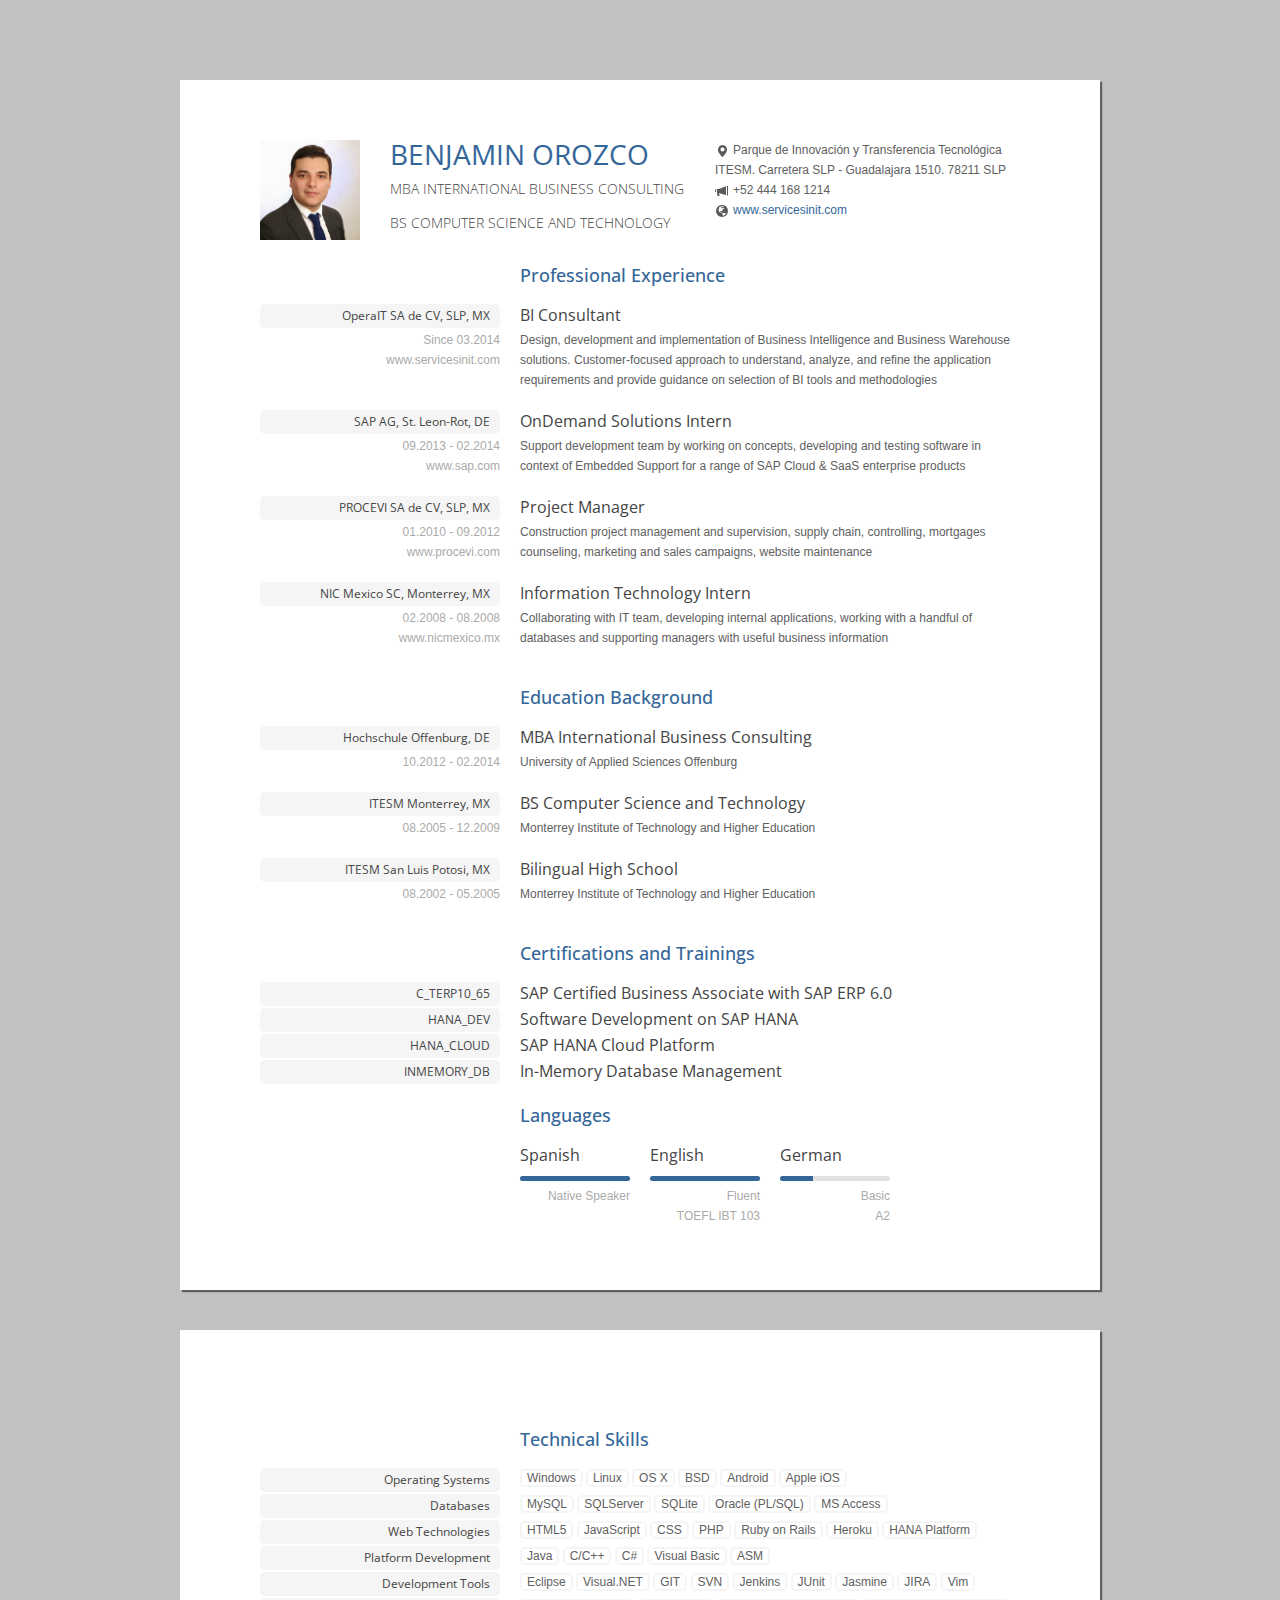
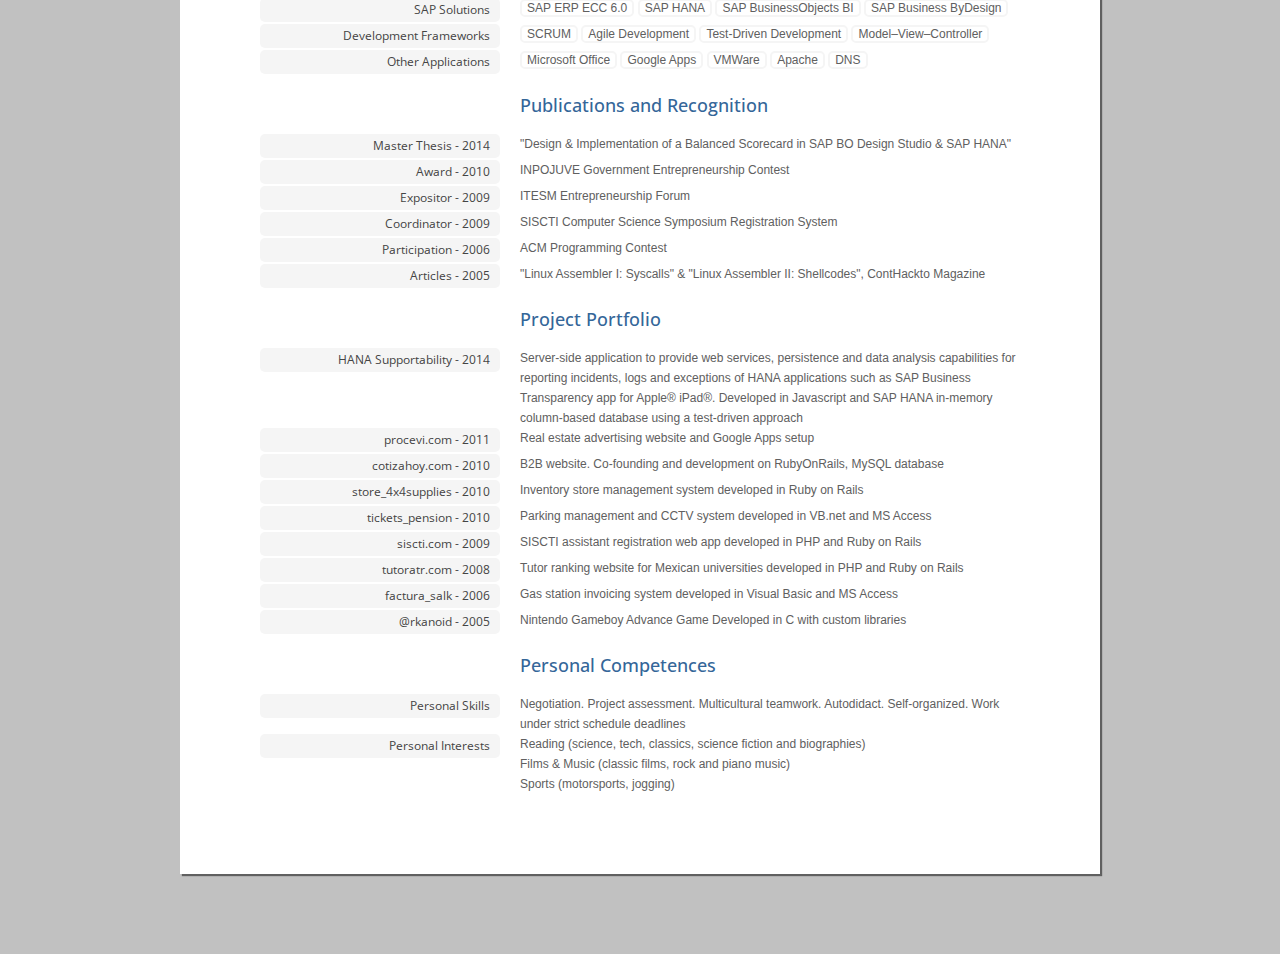
==== commit 786b87d7: "remove biz suite" ====
--- a/index_servicesinit.html
+++ b/index_servicesinit.html
@@ -175,14 +175,14 @@
 						<h4>SAP Certified Business Associate with SAP ERP 6.0</h4>
 					</div>
 				</div>
-				<div class="row">
+				<!--<div class="row">
 					<div class="span4 cv-item-description">
 						<h6>SUITE_HANA</h6>
 					</div>
 					<div class="span8 cv-item-details">
 						<h4>SAP Business Suite powered by SAP HANA</h4>
 					</div>
-				</div>
+				</div>-->
 				<div class="row">
 					<div class="span4 cv-item-description">
 						<h6>HANA_DEV</h6>
@@ -474,7 +474,7 @@
 						<h6>tickets_pension - 2010</h6>
 					</div>
 					<div class="span8">
-						<span>Parking management and CCTV system developed in VB.net</span>
+						<span>Parking management and CCTV system developed in VB.net and MS Access</span>
 					</div>
 				</div>
 
@@ -501,7 +501,7 @@
 						<h6>factura_salk - 2006</h6>
 					</div>
 					<div class="span8">
-						<span>Gas station invoicing system developed in Visual Basic</span>
+						<span>Gas station invoicing system developed in Visual Basic and MS Access</span>
 					</div>
 				</div>
 
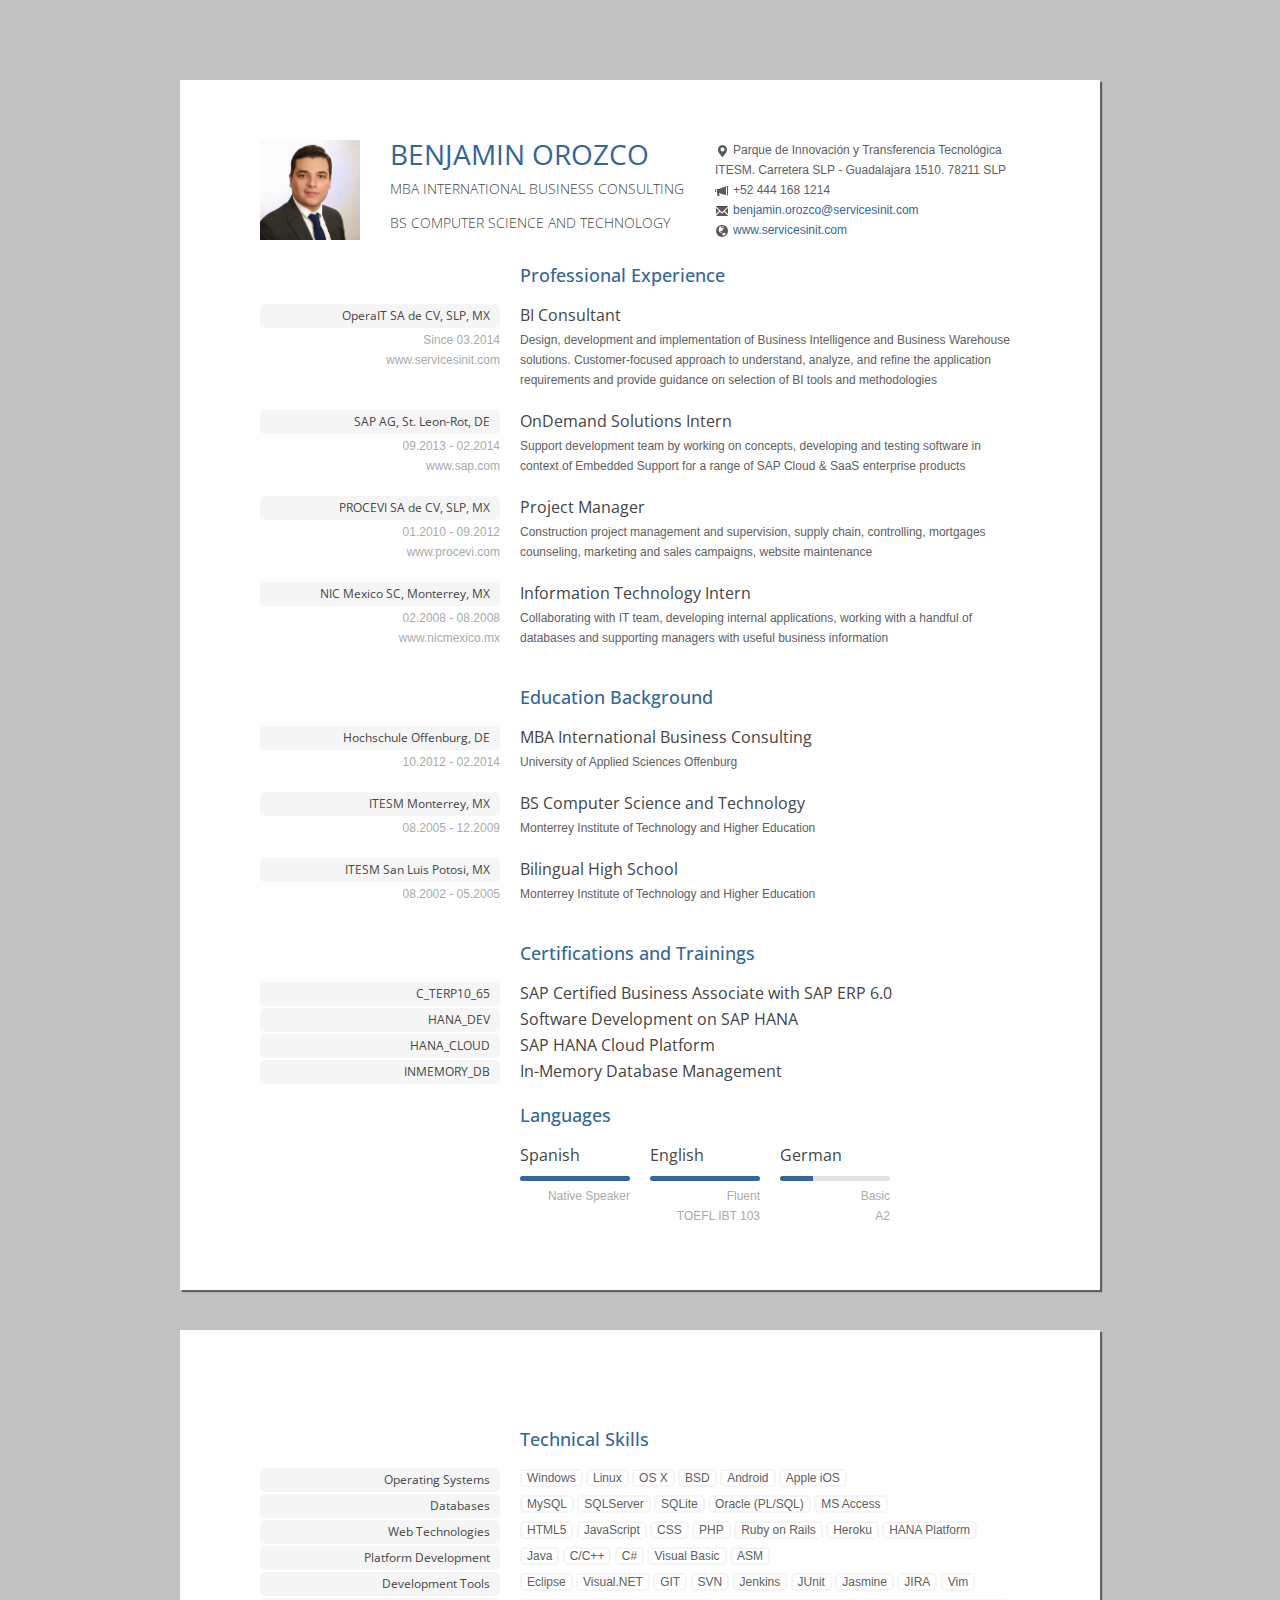
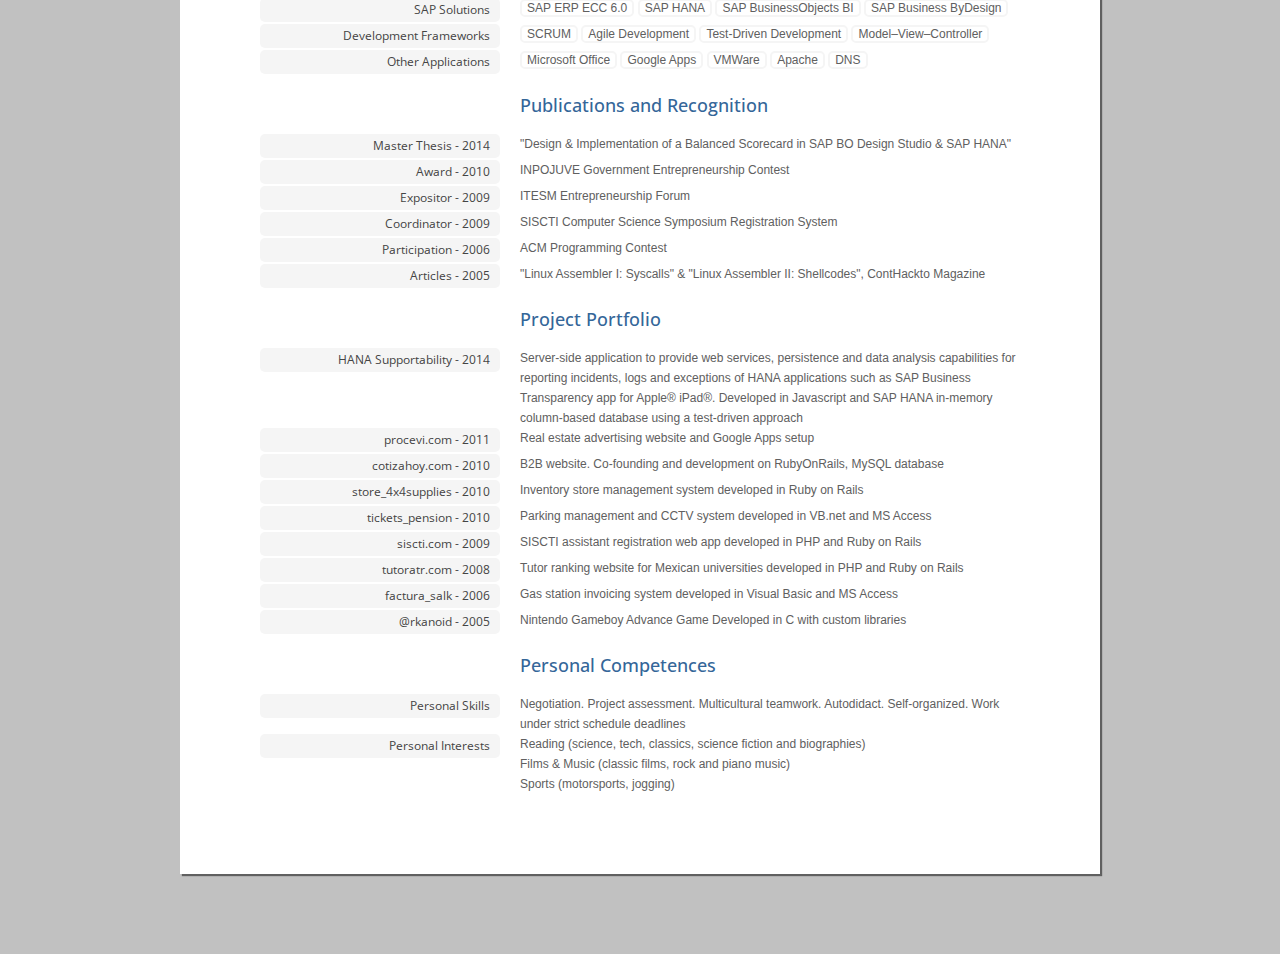
==== commit 04df1b12: "Email OpIT" ====
--- a/index_servicesinit.html
+++ b/index_servicesinit.html
@@ -27,6 +27,7 @@
 						<ul class="contact-info hide-on-phone fixed">
 							<li><span class="icon icon-map-marker"></span>Parque de Innovación y Transferencia Tecnológica ITESM. Carretera SLP - Guadalajara 1510. 78211 SLP</li>
 							<li><span class="icon icon-bullhorn"></span>+52 444 168 1214</li>
+							<li><span class="icon icon-envelope"></span><a href="mailto:benoror@gmail.com">benjamin.orozco@servicesinit.com</a></li>
 							<li><span class="icon icon-globe"></span><a href="http://www.servicesinit.com/">www.servicesinit.com</a></li>
 						</ul>
 					</div>
@@ -551,4 +552,4 @@
 			</div>
 		</div>
 	</body>
-</html>+</html>
